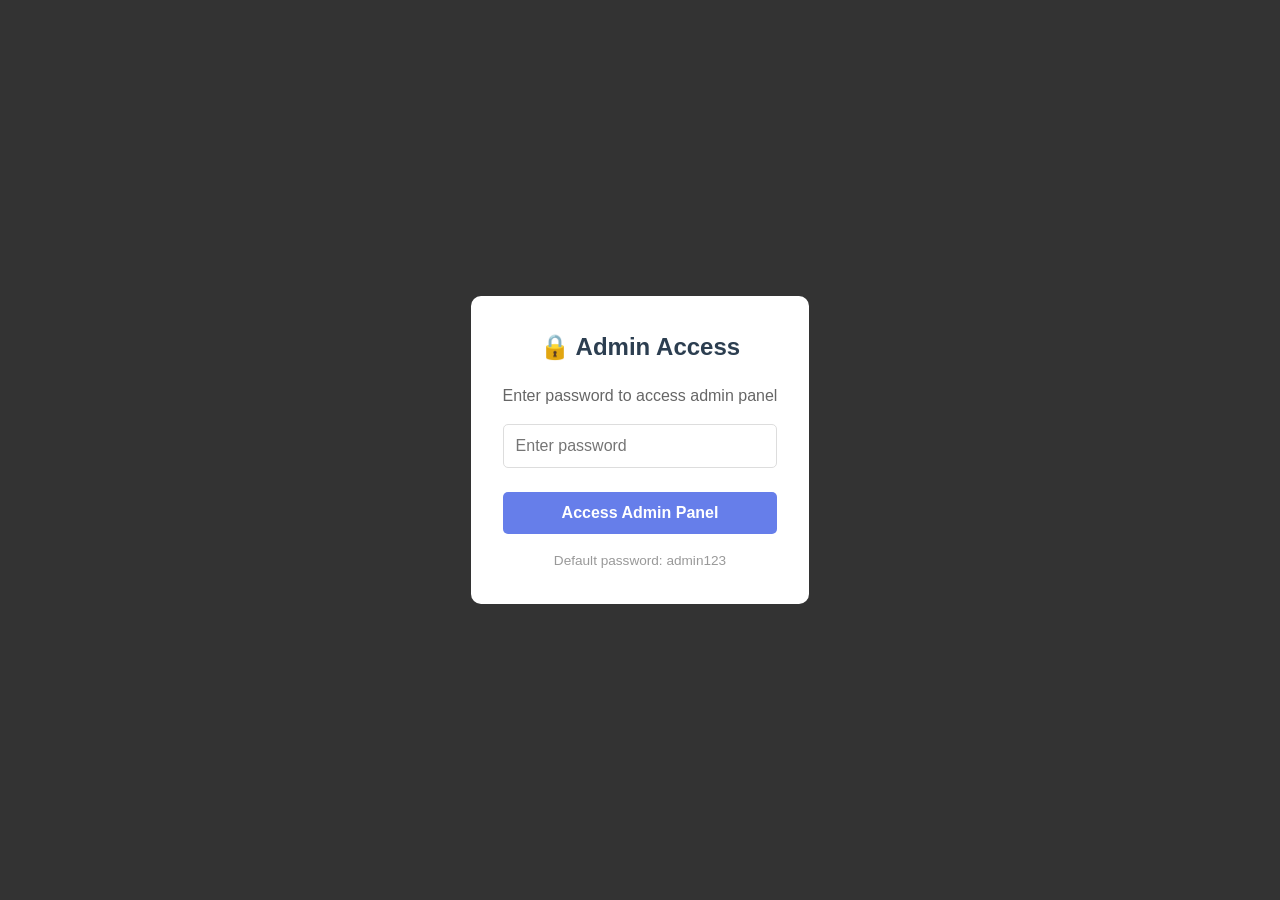
==== admin.html @ 6cf22ec3 "Add Saved Sealed Delivered jewelry store website with admin panel and checkout" ====
<!DOCTYPE html>
<html lang="en">
<head>
    <meta charset="UTF-8">
    <meta name="viewport" content="width=device-width, initial-scale=1.0">
    <title>Admin Panel - Saved Sealed Delivered</title>
    <link rel="stylesheet" href="styles.css">
    <style>
        .admin-container {
            max-width: 1200px;
            margin: 100px auto 50px;
            padding: 2rem;
        }
        
        .admin-header {
            background: linear-gradient(135deg, #667eea 0%, #764ba2 100%);
            color: white;
            padding: 2rem;
            border-radius: 10px;
            margin-bottom: 2rem;
            text-align: center;
        }
        
        .admin-section {
            background: white;
            padding: 2rem;
            border-radius: 10px;
            box-shadow: 0 4px 6px rgba(0,0,0,0.1);
            margin-bottom: 2rem;
        }
        
        .admin-section h2 {
            color: #2c3e50;
            margin-bottom: 1.5rem;
            border-bottom: 2px solid #667eea;
            padding-bottom: 0.5rem;
        }
        
        .products-table {
            width: 100%;
            border-collapse: collapse;
            margin-top: 1rem;
        }
        
        .products-table th,
        .products-table td {
            padding: 1rem;
            text-align: left;
            border-bottom: 1px solid #ddd;
        }
        
        .products-table th {
            background: #f8f9fa;
            color: #2c3e50;
            font-weight: 600;
        }
        
        .products-table tr:hover {
            background: #f8f9fa;
        }
        
        .stock-input {
            width: 80px;
            padding: 0.5rem;
            border: 1px solid #ddd;
            border-radius: 5px;
            text-align: center;
        }
        
        .update-btn {
            background: #667eea;
            color: white;
            border: none;
            padding: 0.5rem 1rem;
            border-radius: 5px;
            cursor: pointer;
            font-weight: 600;
            transition: background 0.3s;
        }
        
        .update-btn:hover {
            background: #5568d3;
        }
        
        .stats-grid {
            display: grid;
            grid-template-columns: repeat(auto-fit, minmax(200px, 1fr));
            gap: 1.5rem;
            margin-bottom: 2rem;
        }
        
        .stat-card {
            background: linear-gradient(135deg, #667eea 0%, #764ba2 100%);
            color: white;
            padding: 1.5rem;
            border-radius: 10px;
            text-align: center;
        }
        
        .stat-card h3 {
            font-size: 2rem;
            margin-bottom: 0.5rem;
        }
        
        .stat-card p {
            font-size: 0.9rem;
            opacity: 0.9;
        }
        
        .orders-table {
            width: 100%;
            border-collapse: collapse;
            margin-top: 1rem;
        }
        
        .orders-table th,
        .orders-table td {
            padding: 1rem;
            text-align: left;
            border-bottom: 1px solid #ddd;
        }
        
        .orders-table th {
            background: #f8f9fa;
            color: #2c3e50;
            font-weight: 600;
        }
        
        .orders-table tr:hover {
            background: #f8f9fa;
        }
        
        .password-prompt {
            position: fixed;
            top: 0;
            left: 0;
            width: 100%;
            height: 100%;
            background: rgba(0,0,0,0.8);
            display: flex;
            align-items: center;
            justify-content: center;
            z-index: 3000;
        }
        
        .password-box {
            background: white;
            padding: 2rem;
            border-radius: 10px;
            max-width: 400px;
            text-align: center;
        }
        
        .password-box h2 {
            color: #2c3e50;
            margin-bottom: 1rem;
        }
        
        .password-box input {
            width: 100%;
            padding: 0.75rem;
            border: 1px solid #ddd;
            border-radius: 5px;
            margin-bottom: 1rem;
            font-size: 1rem;
        }
        
        .password-box button {
            width: 100%;
            background: #667eea;
            color: white;
            border: none;
            padding: 0.75rem;
            border-radius: 5px;
            cursor: pointer;
            font-weight: 600;
            font-size: 1rem;
        }
        
        .password-box button:hover {
            background: #5568d3;
        }
        
        .error-message {
            color: #c0392b;
            margin-top: 0.5rem;
            font-size: 0.9rem;
        }
        
        .success-message {
            background: #27ae60;
            color: white;
            padding: 1rem;
            border-radius: 5px;
            margin-bottom: 1rem;
            display: none;
        }
    </style>
</head>
<body>
    <!-- Password Protection -->
    <div id="password-prompt" class="password-prompt">
        <div class="password-box">
            <h2>🔒 Admin Access</h2>
            <p style="color: #666; margin-bottom: 1rem;">Enter password to access admin panel</p>
            <input type="password" id="admin-password" placeholder="Enter password">
            <div id="password-error" class="error-message"></div>
            <button onclick="checkPassword()">Access Admin Panel</button>
            <p style="margin-top: 1rem; font-size: 0.85rem; color: #999;">Default password: admin123</p>
        </div>
    </div>

    <!-- Admin Panel (hidden until authenticated) -->
    <div id="admin-content" style="display: none;">
        <header>
            <nav class="navbar">
                <div class="container">
                    <h1 class="logo">✨ Admin Panel</h1>
                    <div class="nav-links">
                        <a href="index.html">View Store</a>
                        <button onclick="logout()" style="background: #c0392b; color: white; border: none; padding: 0.5rem 1rem; border-radius: 5px; cursor: pointer;">Logout</button>
                    </div>
                </div>
            </nav>
        </header>

        <div class="admin-container">
            <div class="admin-header">
                <h1>Saved Sealed Delivered - Admin Dashboard</h1>
                <p>Manage your inventory and view orders</p>
            </div>

            <div id="success-banner" class="success-message"></div>

            <!-- Statistics -->
            <div class="stats-grid">
                <div class="stat-card">
                    <h3 id="total-products">0</h3>
                    <p>Total Products</p>
                </div>
                <div class="stat-card">
                    <h3 id="total-stock">0</h3>
                    <p>Items in Stock</p>
                </div>
                <div class="stat-card">
                    <h3 id="total-orders">0</h3>
                    <p>Total Orders</p>
                </div>
                <div class="stat-card">
                    <h3 id="total-revenue">$0</h3>
                    <p>Total Revenue</p>
                </div>
            </div>

            <!-- Inventory Management -->
            <div class="admin-section">
                <h2>Inventory Management</h2>
                <table class="products-table">
                    <thead>
                        <tr>
                            <th>Product Name</th>
                            <th>Category</th>
                            <th>Price</th>
                            <th>Current Stock</th>
                            <th>New Stock</th>
                            <th>Action</th>
                        </tr>
                    </thead>
                    <tbody id="inventory-table-body">
                    </tbody>
                </table>
            </div>

            <!-- Recent Orders -->
            <div class="admin-section">
                <h2>Recent Orders</h2>
                <div id="orders-container">
                    <p style="text-align: center; color: #666;">No orders yet</p>
                </div>
            </div>
        </div>

        <footer>
            <div class="container">
                <p>&copy; 2025 Saved Sealed Delivered. All rights reserved.</p>
            </div>
        </footer>
    </div>

    <script src="products.js"></script>
    <script src="cart.js"></script>
    <script src="admin.js"></script>
</body>
</html>
---- styles.css ----
* {
    margin: 0;
    padding: 0;
    box-sizing: border-box;
}

body {
    font-family: 'Segoe UI', Tahoma, Geneva, Verdana, sans-serif;
    line-height: 1.6;
    color: #333;
}

.container {
    max-width: 1200px;
    margin: 0 auto;
    padding: 0 20px;
}

/* Navigation */
.navbar {
    background: #2c3e50;
    color: white;
    padding: 1rem 0;
    position: fixed;
    width: 100%;
    top: 0;
    z-index: 1000;
    box-shadow: 0 2px 5px rgba(0,0,0,0.1);
}

.navbar .container {
    display: flex;
    justify-content: space-between;
    align-items: center;
}

.logo {
    font-size: 1.5rem;
    font-weight: 600;
}

.nav-links {
    display: flex;
    gap: 2rem;
    align-items: center;
}

.nav-links a {
    color: white;
    text-decoration: none;
    transition: color 0.3s;
}

.nav-links a:hover {
    color: #e8b923;
}

.cart-button {
    background: #e8b923;
    color: #2c3e50;
    border: none;
    padding: 0.5rem 1rem;
    border-radius: 5px;
    cursor: pointer;
    font-weight: 600;
    transition: background 0.3s;
}

.cart-button:hover {
    background: #d4a017;
}

#cart-count {
    background: #c0392b;
    color: white;
    border-radius: 50%;
    padding: 2px 8px;
    font-size: 0.85rem;
}

/* Hero Section */
.hero {
    background: linear-gradient(135deg, #667eea 0%, #764ba2 100%);
    color: white;
    padding: 150px 20px 100px;
    text-align: center;
    margin-top: 60px;
}

.hero-content h2 {
    font-size: 3rem;
    margin-bottom: 1rem;
}

.hero-content p {
    font-size: 1.3rem;
    margin-bottom: 2rem;
}

.cta-button {
    background: #e8b923;
    color: #2c3e50;
    padding: 1rem 2rem;
    text-decoration: none;
    border-radius: 5px;
    font-weight: 600;
    display: inline-block;
    transition: transform 0.3s, background 0.3s;
}

.cta-button:hover {
    background: #d4a017;
    transform: translateY(-2px);
}

/* Products Section */
.products-section {
    padding: 80px 20px;
    background: #f8f9fa;
}

.products-section h2 {
    text-align: center;
    font-size: 2.5rem;
    margin-bottom: 3rem;
    color: #2c3e50;
}

.product-grid {
    display: grid;
    grid-template-columns: repeat(auto-fill, minmax(300px, 1fr));
    gap: 2rem;
}

.product-card {
    background: white;
    border-radius: 10px;
    overflow: hidden;
    box-shadow: 0 4px 6px rgba(0,0,0,0.1);
    transition: transform 0.3s, box-shadow 0.3s;
    cursor: pointer;
}

.product-card:hover {
    transform: translateY(-5px);
    box-shadow: 0 8px 15px rgba(0,0,0,0.2);
}

.product-image {
    width: 100%;
    height: 300px;
    object-fit: cover;
}

.product-info {
    padding: 1.5rem;
}

.product-info h3 {
    color: #2c3e50;
    margin-bottom: 0.5rem;
}

.product-info p {
    color: #666;
    margin-bottom: 1rem;
}

.product-price {
    font-size: 1.5rem;
    color: #e8b923;
    font-weight: 600;
    margin-bottom: 0.5rem;
}

.stock-info {
    color: #27ae60;
    font-size: 0.9rem;
    margin-bottom: 1rem;
}

.stock-info.low-stock {
    color: #e67e22;
}

.stock-info.out-of-stock {
    color: #c0392b;
}

.add-to-cart-btn {
    width: 100%;
    background: #667eea;
    color: white;
    border: none;
    padding: 0.75rem;
    border-radius: 5px;
    cursor: pointer;
    font-weight: 600;
    transition: background 0.3s;
}

.add-to-cart-btn:hover:not(:disabled) {
    background: #5568d3;
}

.add-to-cart-btn:disabled {
    background: #ccc;
    cursor: not-allowed;
}

/* About and Contact Sections */
.about-section, .contact-section {
    padding: 80px 20px;
    text-align: center;
}

.about-section {
    background: white;
}

.contact-section {
    background: #f8f9fa;
}

.about-section h2, .contact-section h2 {
    font-size: 2.5rem;
    margin-bottom: 1.5rem;
    color: #2c3e50;
}

.contact-section a {
    color: #667eea;
    text-decoration: none;
}

/* Modal */
.modal {
    display: none;
    position: fixed;
    z-index: 2000;
    left: 0;
    top: 0;
    width: 100%;
    height: 100%;
    background-color: rgba(0,0,0,0.5);
    overflow: auto;
}

.modal-content {
    background-color: white;
    margin: 5% auto;
    padding: 2rem;
    border-radius: 10px;
    max-width: 600px;
    position: relative;
    animation: slideIn 0.3s;
}

@keyframes slideIn {
    from {
        transform: translateY(-50px);
        opacity: 0;
    }
    to {
        transform: translateY(0);
        opacity: 1;
    }
}

.close, .close-product {
    color: #aaa;
    float: right;
    font-size: 28px;
    font-weight: bold;
    cursor: pointer;
    line-height: 1;
}

.close:hover, .close-product:hover {
    color: #000;
}

.cart-item {
    display: flex;
    justify-content: space-between;
    align-items: center;
    padding: 1rem;
    border-bottom: 1px solid #eee;
}

.cart-item-info {
    flex: 1;
}

.cart-item-info h4 {
    color: #2c3e50;
    margin-bottom: 0.25rem;
}

.quantity-controls {
    display: flex;
    align-items: center;
    gap: 0.5rem;
}

.quantity-btn {
    background: #667eea;
    color: white;
    border: none;
    width: 25px;
    height: 25px;
    border-radius: 3px;
    cursor: pointer;
    font-weight: 600;
}

.quantity-btn:hover {
    background: #5568d3;
}

.remove-btn {
    background: #c0392b;
    color: white;
    border: none;
    padding: 0.5rem 1rem;
    border-radius: 5px;
    cursor: pointer;
}

.remove-btn:hover {
    background: #a93226;
}

.cart-total {
    text-align: right;
    padding: 1.5rem;
    border-top: 2px solid #2c3e50;
    margin-top: 1rem;
}

.checkout-button {
    width: 100%;
    background: #27ae60;
    color: white;
    border: none;
    padding: 1rem;
    border-radius: 5px;
    cursor: pointer;
    font-size: 1.1rem;
    font-weight: 600;
    margin-top: 1rem;
    transition: background 0.3s;
}

.checkout-button:hover {
    background: #229954;
}

.checkout-button:disabled {
    background: #ccc;
    cursor: not-allowed;
}

/* Product Detail Modal */
.product-detail-content {
    display: grid;
    grid-template-columns: 1fr 1fr;
    gap: 2rem;
}

.product-detail-image {
    width: 100%;
    border-radius: 10px;
}

.product-detail-info h2 {
    color: #2c3e50;
    margin-bottom: 1rem;
}

.product-detail-info .product-price {
    font-size: 2rem;
    margin-bottom: 1rem;
}

.product-detail-info .product-description {
    margin-bottom: 1.5rem;
    line-height: 1.8;
}

/* Footer */
footer {
    background: #2c3e50;
    color: white;
    text-align: center;
    padding: 2rem 0;
}

/* Responsive Design */
@media (max-width: 768px) {
    .hero-content h2 {
        font-size: 2rem;
    }
    
    .product-grid {
        grid-template-columns: 1fr;
    }
    
    .product-detail-content {
        grid-template-columns: 1fr;
    }
    
    .nav-links {
        gap: 1rem;
        font-size: 0.9rem;
    }
}
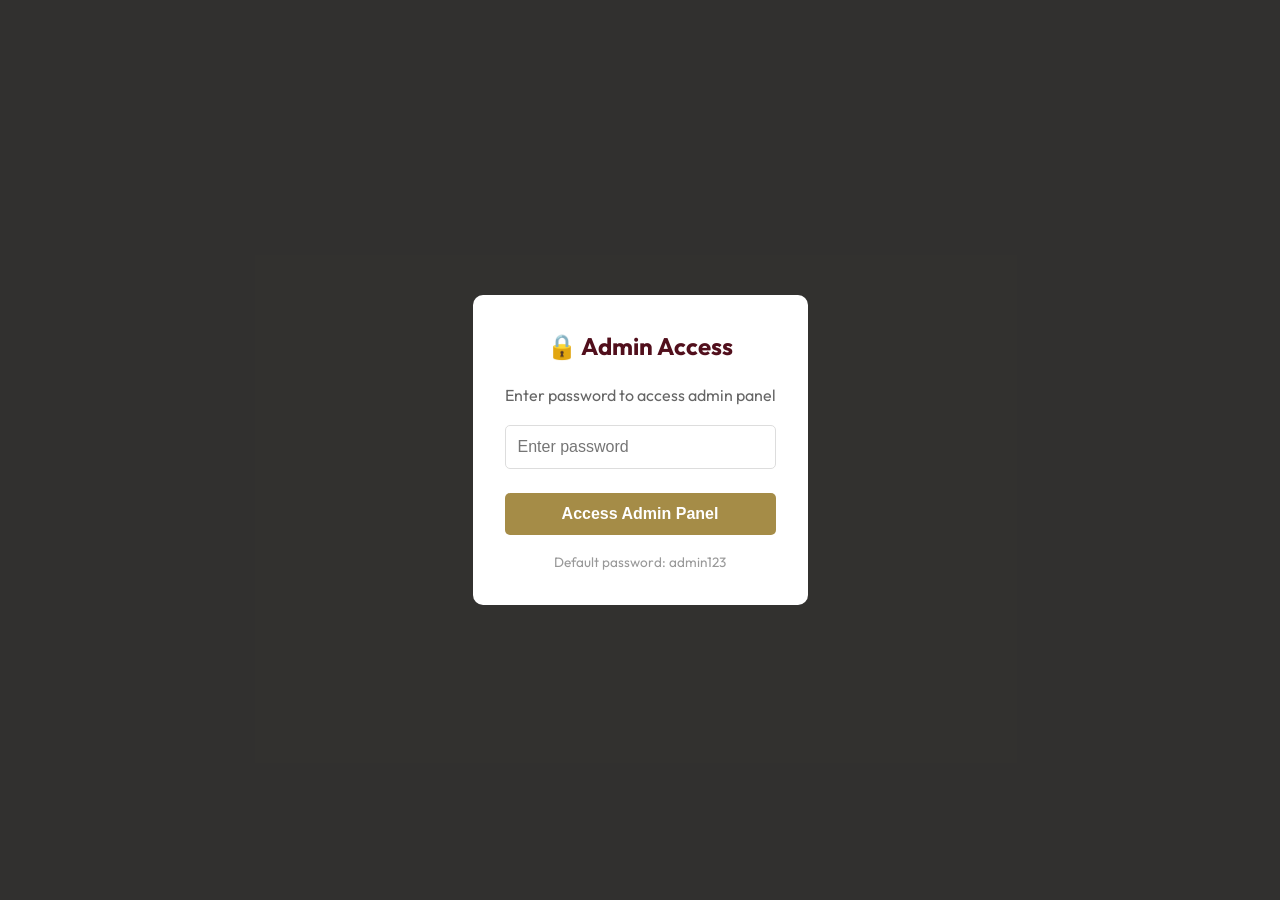
==== commit 690d4336: "Polish storefront for GitHub Pages jewelry shop Refresh UI with luxury wine/gold/cream branding, bet" ====
--- a/admin.html
+++ b/admin.html
@@ -4,6 +4,7 @@
     <meta charset="UTF-8">
     <meta name="viewport" content="width=device-width, initial-scale=1.0">
     <title>Admin Panel - Saved Sealed Delivered</title>
+    <link href="https://fonts.googleapis.com/css2?family=Cormorant+Garamond:wght@500;600&family=Outfit:wght@300;400;500&display=swap" rel="stylesheet">
     <link rel="stylesheet" href="styles.css">
     <style>
         .admin-container {
@@ -13,7 +14,7 @@
         }
         
         .admin-header {
-            background: linear-gradient(135deg, #667eea 0%, #764ba2 100%);
+            background: linear-gradient(135deg, #510F1C 0%, #1F0108 100%);
             color: white;
             padding: 2rem;
             border-radius: 10px;
@@ -30,9 +31,9 @@
         }
         
         .admin-section h2 {
-            color: #2c3e50;
+            color: #510F1C;
             margin-bottom: 1.5rem;
-            border-bottom: 2px solid #667eea;
+            border-bottom: 2px solid #A58C47;
             padding-bottom: 0.5rem;
         }
         
@@ -51,7 +52,7 @@
         
         .products-table th {
             background: #f8f9fa;
-            color: #2c3e50;
+            color: #510F1C;
             font-weight: 600;
         }
         
@@ -68,7 +69,7 @@
         }
         
         .update-btn {
-            background: #667eea;
+            background: #A58C47;
             color: white;
             border: none;
             padding: 0.5rem 1rem;
@@ -90,7 +91,7 @@
         }
         
         .stat-card {
-            background: linear-gradient(135deg, #667eea 0%, #764ba2 100%);
+            background: linear-gradient(135deg, #510F1C 0%, #1F0108 100%);
             color: white;
             padding: 1.5rem;
             border-radius: 10px;
@@ -122,7 +123,7 @@
         
         .orders-table th {
             background: #f8f9fa;
-            color: #2c3e50;
+            color: #510F1C;
             font-weight: 600;
         }
         
@@ -152,7 +153,7 @@
         }
         
         .password-box h2 {
-            color: #2c3e50;
+            color: #510F1C;
             margin-bottom: 1rem;
         }
         
@@ -167,7 +168,7 @@
         
         .password-box button {
             width: 100%;
-            background: #667eea;
+            background: #A58C47;
             color: white;
             border: none;
             padding: 0.75rem;
@@ -215,7 +216,9 @@
         <header>
             <nav class="navbar">
                 <div class="container">
-                    <h1 class="logo">✨ Admin Panel</h1>
+                    <div class="logo">
+                        <img src="pics/horizontal SSD.png" alt="Saved Sealed Delivered" class="logo-image">
+                    </div>
                     <div class="nav-links">
                         <a href="index.html">View Store</a>
                         <button onclick="logout()" style="background: #c0392b; color: white; border: none; padding: 0.5rem 1rem; border-radius: 5px; cursor: pointer;">Logout</button>
@@ -282,7 +285,7 @@
 
         <footer>
             <div class="container">
-                <p>&copy; 2025 Saved Sealed Delivered. All rights reserved.</p>
+                <p>&copy; 2026 Saved Sealed Delivered. All rights reserved.</p>
             </div>
         </footer>
     </div>
--- a/styles.css
+++ b/styles.css
@@ -1,42 +1,92 @@
-* {
+/* Saved Sealed Delivered — luxury jewelry storefront */
+
+:root {
+    --wine: #510F1C;
+    --wine-deep: #1F0108;
+    --gold: #A58C47;
+    --gold-light: #C9B06A;
+    --gold-soft: #D0C2A6;
+    --cream: #F7F3EB;
+    --cream-dark: #EEEBE1;
+    --ivory: #FFFEFA;
+    --ink: #2A1A1D;
+    --muted: #6B5B5E;
+    --success: #2d6a4f;
+    --shadow: 0 12px 40px rgba(31, 1, 8, 0.12);
+    --radius: 14px;
+    --font-display: 'Cormorant Garamond', Georgia, serif;
+    --font-body: 'Outfit', system-ui, sans-serif;
+}
+
+*,
+*::before,
+*::after {
     margin: 0;
     padding: 0;
     box-sizing: border-box;
 }
 
+html {
+    scroll-behavior: smooth;
+}
+
 body {
-    font-family: 'Segoe UI', Tahoma, Geneva, Verdana, sans-serif;
-    line-height: 1.6;
-    color: #333;
+    font-family: var(--font-body);
+    font-weight: 400;
+    line-height: 1.65;
+    color: var(--ink);
+    background: var(--cream);
+    -webkit-font-smoothing: antialiased;
+}
+
+img {
+    max-width: 100%;
+    height: auto;
+    display: block;
 }
 
 .container {
-    max-width: 1200px;
+    max-width: 1180px;
     margin: 0 auto;
-    padding: 0 20px;
-}
-
-/* Navigation */
+    padding: 0 1.5rem;
+}
+
+/* ——— Navigation ——— */
 .navbar {
-    background: #2c3e50;
-    color: white;
-    padding: 1rem 0;
+    background: rgba(81, 15, 28, 0.96);
+    backdrop-filter: blur(12px);
+    color: white;
+    padding: 0.85rem 0;
     position: fixed;
     width: 100%;
     top: 0;
     z-index: 1000;
-    box-shadow: 0 2px 5px rgba(0,0,0,0.1);
-}
-
-.navbar .container {
+    transition: box-shadow 0.3s, padding 0.3s;
+}
+
+.navbar.scrolled {
+    box-shadow: 0 4px 24px rgba(0, 0, 0, 0.25);
+    padding: 0.6rem 0;
+}
+
+.nav-inner {
     display: flex;
     justify-content: space-between;
     align-items: center;
+    gap: 1rem;
 }
 
 .logo {
-    font-size: 1.5rem;
-    font-weight: 600;
+    display: flex;
+    align-items: center;
+    text-decoration: none;
+}
+
+.logo-image {
+    height: 48px;
+    width: auto;
+    object-fit: contain;
+    filter: brightness(1.05);
 }
 
 .nav-links {
@@ -46,194 +96,490 @@
 }
 
 .nav-links a {
-    color: white;
+    color: rgba(255, 255, 255, 0.92);
     text-decoration: none;
-    transition: color 0.3s;
+    font-size: 0.95rem;
+    font-weight: 400;
+    letter-spacing: 0.04em;
+    text-transform: uppercase;
+    transition: color 0.25s;
 }
 
 .nav-links a:hover {
-    color: #e8b923;
+    color: var(--gold-light);
 }
 
 .cart-button {
-    background: #e8b923;
-    color: #2c3e50;
+    display: inline-flex;
+    align-items: center;
+    gap: 0.5rem;
+    background: var(--gold);
+    color: white;
     border: none;
-    padding: 0.5rem 1rem;
-    border-radius: 5px;
-    cursor: pointer;
+    padding: 0.55rem 1.1rem;
+    border-radius: 999px;
+    cursor: pointer;
+    font-family: var(--font-body);
+    font-weight: 500;
+    font-size: 0.9rem;
+    letter-spacing: 0.03em;
+    transition: background 0.25s, transform 0.2s;
+}
+
+.cart-button:hover {
+    background: var(--gold-light);
+    transform: translateY(-1px);
+}
+
+.cart-badge,
+#cart-count {
+    background: var(--wine-deep);
+    color: white;
+    border-radius: 999px;
+    min-width: 1.4rem;
+    height: 1.4rem;
+    padding: 0 0.4rem;
+    font-size: 0.75rem;
     font-weight: 600;
-    transition: background 0.3s;
-}
-
-.cart-button:hover {
-    background: #d4a017;
-}
-
-#cart-count {
-    background: #c0392b;
-    color: white;
-    border-radius: 50%;
-    padding: 2px 8px;
-    font-size: 0.85rem;
-}
-
-/* Hero Section */
+    display: inline-flex;
+    align-items: center;
+    justify-content: center;
+}
+
+.nav-toggle {
+    display: none;
+    flex-direction: column;
+    gap: 5px;
+    background: transparent;
+    border: none;
+    cursor: pointer;
+    padding: 0.4rem;
+}
+
+.nav-toggle span {
+    display: block;
+    width: 22px;
+    height: 2px;
+    background: white;
+    border-radius: 1px;
+}
+
+/* ——— Hero ——— */
 .hero {
-    background: linear-gradient(135deg, #667eea 0%, #764ba2 100%);
-    color: white;
-    padding: 150px 20px 100px;
+    position: relative;
+    background:
+        radial-gradient(ellipse at 30% 20%, rgba(165, 140, 71, 0.25) 0%, transparent 50%),
+        linear-gradient(160deg, var(--wine) 0%, var(--wine-deep) 55%, #0a0003 100%);
+    color: white;
+    padding: 9.5rem 1.5rem 6rem;
     text-align: center;
-    margin-top: 60px;
-}
-
-.hero-content h2 {
-    font-size: 3rem;
+    margin-top: 0;
+    overflow: hidden;
+}
+
+.hero-overlay {
+    position: absolute;
+    inset: 0;
+    background: url("pics/jewelry%20cover.jpg") center/cover no-repeat;
+    opacity: 0.12;
+    pointer-events: none;
+}
+
+.hero-content {
+    position: relative;
+    z-index: 1;
+    max-width: 720px;
+    margin: 0 auto;
+}
+
+.hero-logo {
+    width: min(180px, 42vw);
+    height: auto;
+    margin: 0 auto 1.75rem;
+    filter: drop-shadow(0 8px 24px rgba(0, 0, 0, 0.45));
+}
+
+.hero-eyebrow {
+    font-size: 0.8rem;
+    letter-spacing: 0.28em;
+    text-transform: uppercase;
+    color: var(--gold-light);
     margin-bottom: 1rem;
-}
-
-.hero-content p {
-    font-size: 1.3rem;
-    margin-bottom: 2rem;
+    font-weight: 400;
+}
+
+.hero h1 {
+    font-family: var(--font-display);
+    font-size: clamp(2.6rem, 7vw, 4.2rem);
+    font-weight: 500;
+    line-height: 1.1;
+    letter-spacing: 0.02em;
+    margin-bottom: 0.25rem;
+}
+
+.hero-tagline {
+    font-family: var(--font-display);
+    font-size: clamp(1.25rem, 3vw, 1.75rem);
+    font-style: italic;
+    font-weight: 400;
+    color: var(--gold-soft);
+    margin-bottom: 1.25rem;
+}
+
+.hero-sub {
+    font-size: 1.05rem;
+    font-weight: 300;
+    color: rgba(255, 255, 255, 0.85);
+    margin-bottom: 2.25rem;
+    max-width: 28rem;
+    margin-left: auto;
+    margin-right: auto;
 }
 
 .cta-button {
-    background: #e8b923;
-    color: #2c3e50;
-    padding: 1rem 2rem;
+    background: var(--gold);
+    color: white;
+    padding: 1rem 2.25rem;
     text-decoration: none;
-    border-radius: 5px;
-    font-weight: 600;
+    border-radius: 999px;
+    font-weight: 500;
+    font-size: 0.95rem;
+    letter-spacing: 0.06em;
+    text-transform: uppercase;
     display: inline-block;
-    transition: transform 0.3s, background 0.3s;
+    transition: background 0.25s, transform 0.25s, box-shadow 0.25s;
+    box-shadow: 0 8px 24px rgba(165, 140, 71, 0.35);
 }
 
 .cta-button:hover {
-    background: #d4a017;
+    background: var(--gold-light);
     transform: translateY(-2px);
-}
-
-/* Products Section */
+    box-shadow: 0 12px 28px rgba(165, 140, 71, 0.45);
+}
+
+/* ——— Trust bar ——— */
+.trust-bar {
+    background: var(--ivory);
+    border-bottom: 1px solid var(--gold-soft);
+    padding: 1.1rem 0;
+}
+
+.trust-inner {
+    display: flex;
+    flex-wrap: wrap;
+    justify-content: center;
+    gap: 1.5rem 2.5rem;
+}
+
+.trust-item {
+    font-size: 0.8rem;
+    letter-spacing: 0.12em;
+    text-transform: uppercase;
+    color: var(--wine);
+    font-weight: 500;
+}
+
+.trust-mark {
+    color: var(--gold);
+    margin-right: 0.35rem;
+}
+
+/* ——— Section headers ——— */
+.section-header {
+    text-align: center;
+    margin-bottom: 3rem;
+}
+
+.section-eyebrow {
+    font-size: 0.75rem;
+    letter-spacing: 0.22em;
+    text-transform: uppercase;
+    color: var(--gold);
+    margin-bottom: 0.6rem;
+    font-weight: 500;
+}
+
+.section-header h2,
+.about-copy h2,
+.contact-section h2 {
+    font-family: var(--font-display);
+    font-size: clamp(2rem, 4vw, 2.75rem);
+    font-weight: 500;
+    color: var(--wine);
+    margin-bottom: 0.75rem;
+}
+
+.section-lead {
+    color: var(--muted);
+    max-width: 36rem;
+    margin: 0 auto;
+    font-weight: 300;
+}
+
+/* ——— Products ——— */
 .products-section {
-    padding: 80px 20px;
-    background: #f8f9fa;
-}
-
-.products-section h2 {
-    text-align: center;
-    font-size: 2.5rem;
-    margin-bottom: 3rem;
-    color: #2c3e50;
+    padding: 5rem 0 5.5rem;
+    background: var(--cream-dark);
 }
 
 .product-grid {
     display: grid;
-    grid-template-columns: repeat(auto-fill, minmax(300px, 1fr));
+    grid-template-columns: repeat(2, 1fr);
     gap: 2rem;
 }
 
 .product-card {
-    background: white;
-    border-radius: 10px;
+    background: var(--ivory);
+    border-radius: var(--radius);
     overflow: hidden;
-    box-shadow: 0 4px 6px rgba(0,0,0,0.1);
-    transition: transform 0.3s, box-shadow 0.3s;
-    cursor: pointer;
+    box-shadow: var(--shadow);
+    transition: transform 0.35s ease, box-shadow 0.35s ease;
+    cursor: pointer;
+    border: 1px solid rgba(208, 194, 166, 0.45);
+    display: flex;
+    flex-direction: column;
 }
 
 .product-card:hover {
-    transform: translateY(-5px);
-    box-shadow: 0 8px 15px rgba(0,0,0,0.2);
+    transform: translateY(-6px);
+    box-shadow: 0 20px 50px rgba(31, 1, 8, 0.16);
+}
+
+.product-image-container {
+    position: relative;
+    background: linear-gradient(180deg, #fff 0%, var(--cream) 100%);
+    aspect-ratio: 1 / 1;
+    overflow: hidden;
 }
 
 .product-image {
     width: 100%;
-    height: 300px;
-    object-fit: cover;
+    height: 100%;
+    object-fit: contain;
+    padding: 1.25rem;
+    transition: transform 0.5s ease;
+}
+
+.product-card:hover .product-image {
+    transform: scale(1.04);
+}
+
+.product-image-dots {
+    position: absolute;
+    bottom: 12px;
+    left: 50%;
+    transform: translateX(-50%);
+    display: flex;
+    gap: 8px;
+    z-index: 10;
+}
+
+.image-dot {
+    width: 9px;
+    height: 9px;
+    border-radius: 50%;
+    background: rgba(255, 255, 255, 0.65);
+    border: 1.5px solid var(--wine);
+    cursor: pointer;
+    transition: all 0.25s;
+}
+
+.image-dot:hover {
+    background: rgba(255, 255, 255, 0.95);
+    transform: scale(1.15);
+}
+
+.image-dot.active {
+    background: var(--wine);
+    border-color: var(--gold);
 }
 
 .product-info {
-    padding: 1.5rem;
+    padding: 1.5rem 1.6rem 1.75rem;
+    flex: 1;
+    display: flex;
+    flex-direction: column;
+}
+
+.product-category {
+    font-size: 0.7rem;
+    letter-spacing: 0.16em;
+    text-transform: uppercase;
+    color: var(--gold);
+    margin-bottom: 0.4rem;
+    font-weight: 500;
 }
 
 .product-info h3 {
-    color: #2c3e50;
+    font-family: var(--font-display);
+    font-size: 1.45rem;
+    font-weight: 600;
+    color: var(--wine);
     margin-bottom: 0.5rem;
-}
-
-.product-info p {
-    color: #666;
+    line-height: 1.25;
+}
+
+.product-info > p {
+    color: var(--muted);
+    font-size: 0.92rem;
+    font-weight: 300;
     margin-bottom: 1rem;
+    flex: 1;
 }
 
 .product-price {
-    font-size: 1.5rem;
-    color: #e8b923;
+    font-size: 1.35rem;
+    color: var(--gold);
+    font-weight: 500;
+    margin-bottom: 0.5rem;
+    display: flex;
+    align-items: center;
+    gap: 0.65rem;
+    flex-wrap: wrap;
+}
+
+.sale-badge {
+    background: var(--wine-deep);
+    color: white;
+    padding: 0.2rem 0.55rem;
+    font-size: 0.65rem;
+    border-radius: 3px;
     font-weight: 600;
-    margin-bottom: 0.5rem;
+    letter-spacing: 0.08em;
+}
+
+.original-price {
+    font-size: 1.05rem;
+    color: #999;
+    text-decoration: line-through;
+    font-weight: 400;
+}
+
+.sale-price {
+    font-size: 1.45rem;
+    color: var(--wine-deep);
+    font-weight: 600;
 }
 
 .stock-info {
-    color: #27ae60;
-    font-size: 0.9rem;
+    color: var(--success);
+    font-size: 0.85rem;
     margin-bottom: 1rem;
 }
 
 .stock-info.low-stock {
-    color: #e67e22;
+    color: #c47a2c;
 }
 
 .stock-info.out-of-stock {
-    color: #c0392b;
+    color: var(--wine);
 }
 
 .add-to-cart-btn {
     width: 100%;
-    background: #667eea;
+    background: var(--wine);
     color: white;
     border: none;
-    padding: 0.75rem;
-    border-radius: 5px;
-    cursor: pointer;
-    font-weight: 600;
-    transition: background 0.3s;
+    padding: 0.9rem 1rem;
+    border-radius: 999px;
+    cursor: pointer;
+    font-family: var(--font-body);
+    font-weight: 500;
+    font-size: 0.9rem;
+    letter-spacing: 0.05em;
+    text-transform: uppercase;
+    transition: background 0.25s, transform 0.2s;
+    margin-top: auto;
 }
 
 .add-to-cart-btn:hover:not(:disabled) {
-    background: #5568d3;
+    background: var(--wine-deep);
+    transform: translateY(-1px);
 }
 
 .add-to-cart-btn:disabled {
-    background: #ccc;
+    background: #c8c0b8;
     cursor: not-allowed;
 }
 
-/* About and Contact Sections */
-.about-section, .contact-section {
-    padding: 80px 20px;
+/* ——— About ——— */
+.about-section {
+    padding: 5.5rem 0;
+    background: var(--ivory);
+}
+
+.about-grid {
+    display: grid;
+    grid-template-columns: 1.05fr 1fr;
+    gap: 3.5rem;
+    align-items: center;
+}
+
+.about-jewelry-image {
+    width: 100%;
+    border-radius: var(--radius);
+    box-shadow: var(--shadow);
+    object-fit: cover;
+    max-height: 520px;
+}
+
+.about-copy p {
+    color: var(--muted);
+    margin-bottom: 1rem;
+    font-size: 1.05rem;
+    font-weight: 300;
+}
+
+.about-copy em {
+    color: var(--wine);
+    font-family: var(--font-display);
+    font-style: italic;
+}
+
+/* ——— Contact ——— */
+.contact-section {
+    padding: 5rem 0;
     text-align: center;
-}
-
-.about-section {
-    background: white;
-}
-
-.contact-section {
-    background: #f8f9fa;
-}
-
-.about-section h2, .contact-section h2 {
-    font-size: 2.5rem;
+    background:
+        linear-gradient(160deg, var(--wine) 0%, var(--wine-deep) 100%);
+    color: white;
+}
+
+.contact-section .section-eyebrow {
+    color: var(--gold-light);
+}
+
+.contact-section h2 {
+    color: white;
+}
+
+.contact-inner p {
+    color: rgba(255, 255, 255, 0.85);
+    font-weight: 300;
     margin-bottom: 1.5rem;
-    color: #2c3e50;
+}
+
+.contact-email {
+    display: inline-block;
+    color: var(--gold-light);
+    text-decoration: none;
+    font-size: 1.15rem;
+    letter-spacing: 0.02em;
+    border-bottom: 1px solid rgba(201, 176, 106, 0.45);
+    padding-bottom: 0.2rem;
+    transition: color 0.25s, border-color 0.25s;
+}
+
+.contact-email:hover {
+    color: white;
+    border-color: white;
 }
 
 .contact-section a {
-    color: #667eea;
-    text-decoration: none;
-}
-
-/* Modal */
+    color: var(--gold-light);
+}
+
+/* ——— Modals ——— */
 .modal {
     display: none;
     position: fixed;
@@ -242,23 +588,38 @@
     top: 0;
     width: 100%;
     height: 100%;
-    background-color: rgba(0,0,0,0.5);
+    background-color: rgba(31, 1, 8, 0.55);
     overflow: auto;
+    backdrop-filter: blur(4px);
 }
 
 .modal-content {
-    background-color: white;
-    margin: 5% auto;
+    background-color: var(--ivory);
+    margin: 4% auto;
     padding: 2rem;
-    border-radius: 10px;
+    border-radius: var(--radius);
     max-width: 600px;
+    width: calc(100% - 2rem);
     position: relative;
-    animation: slideIn 0.3s;
+    animation: slideIn 0.3s ease;
+    box-shadow: 0 24px 60px rgba(0, 0, 0, 0.3);
+    border: 1px solid var(--gold-soft);
+}
+
+.product-modal-content {
+    max-width: 860px;
+}
+
+.modal-content h2 {
+    font-family: var(--font-display);
+    color: var(--wine);
+    font-weight: 600;
+    margin-bottom: 1rem;
 }
 
 @keyframes slideIn {
     from {
-        transform: translateY(-50px);
+        transform: translateY(-40px);
         opacity: 0;
     }
     to {
@@ -267,25 +628,33 @@
     }
 }
 
-.close, .close-product {
-    color: #aaa;
-    float: right;
-    font-size: 28px;
-    font-weight: bold;
+.close,
+.close-product {
+    position: absolute;
+    right: 1rem;
+    top: 0.75rem;
+    color: #999;
+    font-size: 1.75rem;
+    font-weight: 300;
     cursor: pointer;
     line-height: 1;
-}
-
-.close:hover, .close-product:hover {
-    color: #000;
+    background: none;
+    border: none;
+    padding: 0.25rem 0.5rem;
+}
+
+.close:hover,
+.close-product:hover {
+    color: var(--wine);
 }
 
 .cart-item {
     display: flex;
     justify-content: space-between;
     align-items: center;
-    padding: 1rem;
-    border-bottom: 1px solid #eee;
+    padding: 1rem 0;
+    border-bottom: 1px solid var(--gold-soft);
+    gap: 1rem;
 }
 
 .cart-item-info {
@@ -293,125 +662,276 @@
 }
 
 .cart-item-info h4 {
-    color: #2c3e50;
+    font-family: var(--font-display);
+    color: var(--wine);
     margin-bottom: 0.25rem;
+    font-size: 1.15rem;
 }
 
 .quantity-controls {
     display: flex;
     align-items: center;
     gap: 0.5rem;
+    margin-top: 0.5rem;
 }
 
 .quantity-btn {
-    background: #667eea;
+    background: var(--gold);
     color: white;
     border: none;
-    width: 25px;
-    height: 25px;
-    border-radius: 3px;
+    width: 28px;
+    height: 28px;
+    border-radius: 50%;
     cursor: pointer;
     font-weight: 600;
+    font-size: 0.95rem;
+    line-height: 1;
 }
 
 .quantity-btn:hover {
-    background: #5568d3;
+    background: var(--wine);
 }
 
 .remove-btn {
-    background: #c0392b;
-    color: white;
-    border: none;
-    padding: 0.5rem 1rem;
-    border-radius: 5px;
-    cursor: pointer;
+    background: transparent;
+    color: var(--wine);
+    border: 1px solid var(--wine);
+    padding: 0.4rem 0.85rem;
+    border-radius: 999px;
+    cursor: pointer;
+    font-family: var(--font-body);
+    font-size: 0.8rem;
 }
 
 .remove-btn:hover {
-    background: #a93226;
+    background: var(--wine);
+    color: white;
 }
 
 .cart-total {
     text-align: right;
-    padding: 1.5rem;
-    border-top: 2px solid #2c3e50;
+    padding: 1.25rem 0 0;
+    border-top: 2px solid var(--wine);
     margin-top: 1rem;
+}
+
+.cart-total h3 {
+    font-family: var(--font-display);
+    color: var(--wine);
+    font-size: 1.5rem;
 }
 
 .checkout-button {
     width: 100%;
-    background: #27ae60;
+    background: var(--wine);
     color: white;
     border: none;
     padding: 1rem;
-    border-radius: 5px;
-    cursor: pointer;
-    font-size: 1.1rem;
-    font-weight: 600;
+    border-radius: 999px;
+    cursor: pointer;
+    font-family: var(--font-body);
+    font-size: 0.95rem;
+    font-weight: 500;
+    letter-spacing: 0.05em;
+    text-transform: uppercase;
     margin-top: 1rem;
-    transition: background 0.3s;
-}
-
-.checkout-button:hover {
-    background: #229954;
+    transition: background 0.25s;
+}
+
+.checkout-button:hover:not(:disabled) {
+    background: var(--wine-deep);
 }
 
 .checkout-button:disabled {
-    background: #ccc;
+    background: #c8c0b8;
     cursor: not-allowed;
 }
 
-/* Product Detail Modal */
+/* ——— Product detail ——— */
 .product-detail-content {
     display: grid;
     grid-template-columns: 1fr 1fr;
     gap: 2rem;
 }
 
+.product-images {
+    display: flex;
+    flex-direction: column;
+    gap: 1rem;
+}
+
 .product-detail-image {
     width: 100%;
     border-radius: 10px;
+    background: var(--cream);
+    box-shadow: 0 4px 16px rgba(0, 0, 0, 0.08);
+}
+
+.product-thumbnails {
+    display: flex;
+    gap: 0.5rem;
+    flex-wrap: wrap;
+}
+
+.product-thumbnail {
+    width: 72px;
+    height: 72px;
+    object-fit: cover;
+    border-radius: 6px;
+    cursor: pointer;
+    border: 2px solid transparent;
+    transition: border-color 0.25s, transform 0.25s;
+}
+
+.product-thumbnail:hover {
+    transform: scale(1.04);
+    border-color: var(--gold);
+}
+
+.product-thumbnail.active {
+    border-color: var(--wine);
 }
 
 .product-detail-info h2 {
-    color: #2c3e50;
+    font-family: var(--font-display);
+    color: var(--wine);
     margin-bottom: 1rem;
+    font-size: 1.85rem;
 }
 
 .product-detail-info .product-price {
-    font-size: 2rem;
+    font-size: 1.75rem;
     margin-bottom: 1rem;
 }
 
 .product-detail-info .product-description {
     margin-bottom: 1.5rem;
     line-height: 1.8;
-}
-
-/* Footer */
+    color: var(--muted);
+    font-weight: 300;
+}
+
+.size-selector {
+    margin-bottom: 1.5rem;
+}
+
+.size-selector label {
+    display: block;
+    font-weight: 500;
+    color: var(--wine);
+    margin-bottom: 0.5rem;
+    font-size: 0.9rem;
+}
+
+.size-select {
+    width: 100%;
+    padding: 0.75rem 1rem;
+    border: 1.5px solid var(--gold-soft);
+    border-radius: 8px;
+    font-size: 1rem;
+    font-family: var(--font-body);
+    background: white;
+    cursor: pointer;
+    transition: border-color 0.25s;
+}
+
+.size-select:hover,
+.size-select:focus {
+    outline: none;
+    border-color: var(--gold);
+}
+
+/* ——— Footer ——— */
 footer {
-    background: #2c3e50;
-    color: white;
+    background: var(--wine-deep);
+    color: rgba(255, 255, 255, 0.75);
     text-align: center;
-    padding: 2rem 0;
-}
-
-/* Responsive Design */
+    padding: 2.75rem 0;
+}
+
+.footer-inner {
+    display: flex;
+    flex-direction: column;
+    align-items: center;
+    gap: 0.5rem;
+}
+
+.footer-logo {
+    height: 36px;
+    width: auto;
+    opacity: 0.85;
+    margin-bottom: 0.35rem;
+}
+
+.footer-brand {
+    font-family: var(--font-display);
+    color: var(--gold-light);
+    font-size: 1.15rem;
+    letter-spacing: 0.06em;
+}
+
+footer p {
+    font-size: 0.85rem;
+    font-weight: 300;
+}
+
+/* ——— Responsive ——— */
+@media (max-width: 900px) {
+    .about-grid {
+        grid-template-columns: 1fr;
+        gap: 2rem;
+    }
+
+    .product-grid {
+        gap: 1.5rem;
+    }
+}
+
 @media (max-width: 768px) {
-    .hero-content h2 {
-        font-size: 2rem;
-    }
-    
+    .nav-toggle {
+        display: flex;
+    }
+
+    .nav-links {
+        display: none;
+        position: absolute;
+        top: 100%;
+        left: 0;
+        right: 0;
+        background: var(--wine);
+        flex-direction: column;
+        padding: 1.25rem 1.5rem 1.5rem;
+        gap: 1rem;
+        box-shadow: 0 12px 24px rgba(0, 0, 0, 0.2);
+    }
+
+    .nav-links.open {
+        display: flex;
+    }
+
+    .hero {
+        padding: 8rem 1.25rem 4.5rem;
+    }
+
     .product-grid {
         grid-template-columns: 1fr;
     }
-    
+
     .product-detail-content {
         grid-template-columns: 1fr;
     }
-    
-    .nav-links {
-        gap: 1rem;
-        font-size: 0.9rem;
-    }
-}
+
+    .trust-inner {
+        gap: 0.85rem 1.25rem;
+    }
+
+    .trust-item {
+        font-size: 0.7rem;
+    }
+}
+
+@media (min-width: 1100px) {
+    .product-grid {
+        grid-template-columns: repeat(3, 1fr);
+    }
+}
